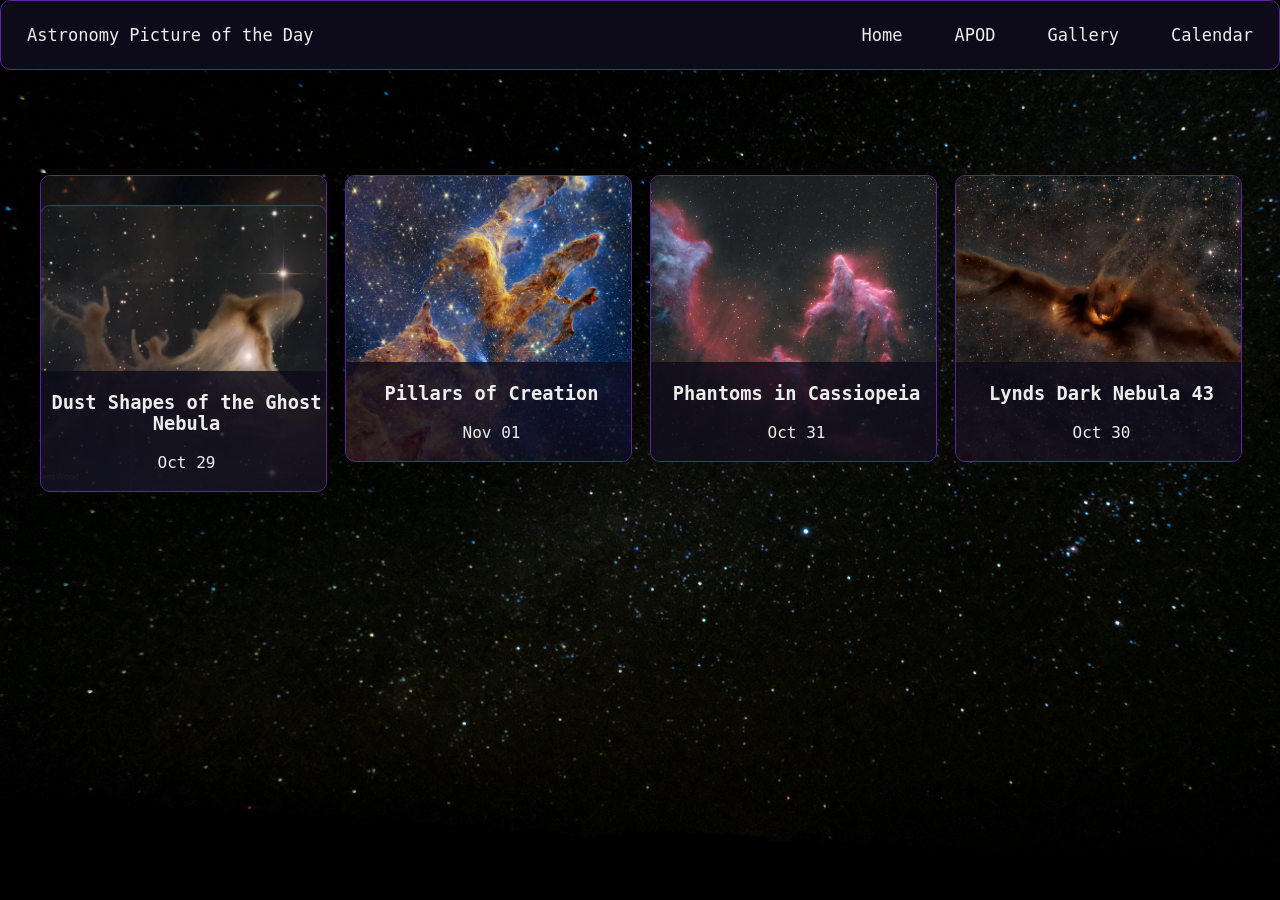
==== gallery.html @ 5e90b877 "Add files via upload" ====
<!DOCTYPE html>
<html>
    <head>
        <meta charset="utf-8" lang="en-us">
        <link rel="stylesheet" href="styles.css">
        <title>Gallery</title>       
    </head>
    <body>
        <header>
            <div class="nav-bar">
                <a href="index.html" id="icon">Astronomy Picture of the Day</a>
                <a href="calendar.html" class="nav">Calendar</a>
                <a href="gallery.html" class="nav">Gallery</a>
                <a href="apod/1122025.html" class="nav">APOD</a>
                <a class="nav-selected" href="index.html">Home</a>
            </div>
        </header>

        <main>
            <div class="gallery-container">
                <a href="apod/1122025.html">
                <div class="gallery-item" >
                    <img src="assets/img/1122025.jpg">
                    <div class="gallery-info">
                        <h3>IRAS 04302: Butterfly Disk Planet Formation</h3>
                        <p>Nov 02</p>
                    </div>
                </div>
                </a>
                
                <a href="apod/1112025.html">
                <div class="gallery-item" >
                    <img src="assets/img/1112025.png">
                    <div class="gallery-info">
                        <h3>Pillars of Creation</h3>
                        <p>Nov 01</p>
                    </div>
                </div>
                </a>

                <a href="apod/10312025.html">
                <div class="gallery-item" >
                    <img src="assets/img/10312025.png">
                    <div class="gallery-info">
                        <h3>Phantoms in Cassiopeia</h3>
                        <p>Oct 31</p>
                    </div>
                </div>
                </a>

                <a href="apod/10302025.html">
                <div class="gallery-item" >
                    <img src="assets/img/10302025.jpg">
                    <div class="gallery-info">
                        <h3>Lynds Dark Nebula 43</h3>
                        <p>Oct 30</p>
                    </div>
                </div>
                </a>

                <a href="apod/10292025.html">
                <div class="gallery-item" >
                    <img src="assets/img/10292025.jpg">
                    <div class="gallery-info">
                        <h3>Dust Shapes of the Ghost Nebula</h3>
                        <p>Oct 29</p>
                    </div>
                </div>
                </a>
            </div>
        </main>
    </body>
</html>
---- styles.css ----
@font-face {
    font-family: space-mono;
    src: url(https://fonts.google.com/specimen/Space+Mono);
}
@font-face {
    font-family: plus-jakarta-sans;
    src: url(https://fonts.google.com/specimen/Plus+Jakarta+Sans);
}

html, body {
    background: url(assets/img/background.jpg), #0D0D0D;
    background-size: cover;
    background-position: center;
    background-repeat: no-repeat;
    margin: 0px;
    overflow-x: hidden;
    height: 100%;
}

header {
    position: fixed;
    top: 0;
    width: 100%;
    z-index: 10;
}
.nav-bar {
    background-color: #0D0B1A;
    overflow-x: hidden;
    border-style: solid;
    border-width: thin;
    border-radius: 10px;
    border-color: #5E239D;
}

.nav-bar a {
    float: right;
    color: #EDEDED;
    text-align: center;
    padding: 24px 26px;
    text-decoration: none;
    font-size: 17px;
    font-family: space-mono, monospace;
    transition: all 0.2s ease-in-out;
    border-radius: 10px;
}

.nav-bar a:not(#icon):hover {
    background-color: 	rgb(224, 170, 255, 0.5);
    transform: scale(1.0); 
    color: #EDEDED;
}

.nav-bar #icon {
    float: left;
    color: #EDEDED;
    text-align: center;
    padding: 24px 26px;
    text-decoration: none;
    font-size: 17px;
}

main {
    margin-top: 155px;
}

.container {
    height: 30vw;
    width: 100vw;
    padding: 10px;
}

#welcome {
    display: flex;
}

#apod-page {
    display: flex;
}

.column-container {
    flex: 50%;
    flex-direction: column;
    padding: 10px;
    color: #EDEDED;
    display: flex;
    justify-content: center;
    align-items: center;
    height: 30vw;
    text-align: center;
}

.column-container h1, h2, h3, h4, h5, h6 {
    color: #EDEDED;
    font-family: space-mono, monospace;
}

.column-container p, a, b {
    color: #EDEDED;
    font-family: plus-jakarta-sans, monospace;
}

.column-container h4 {
  margin-top: 2px;
  margin-bottom: 2px;
  line-height: 1.5; /* optional: keeps text compact but readable */
}

.image-container {
    width: auto;
    max-width: 100%;
    max-height: 30vw;
    height: auto;
    display: inline-block;
    border: thin solid #5E239D;
    border-radius: 10px;
    object-fit: contain;
}

.buttons-container button {
    background-color: rgba(224, 170, 255, 0.1);
    border: none;
    color: #EDEDED;
    text-align: center;
    display: inline-block;
    cursor: pointer;
    padding: 13px;
    border-radius: 10px;
    transition: all 0.2s ease-in-out;
}

.buttons-container button:hover {
    background-color: rgba(224, 170, 255, 0.5);
    transform: scale(1.1); 
}

.buttons-container {
    display: flex;
    width: 25%;
    justify-content: space-between;
}

.desc-container {
    flex: 50%;
    flex-direction: column;
    padding: 10px;
    color: #EDEDED;
    display: flex;
    justify-content: flex-start;
    align-items: flex-start;
    height: 30vw;
      
}

.desc-container h1, h2, h3, h4, h5, h6 {
    color: #EDEDED;
    font-family: space-mono, monospace;
    text-align: center; 
}

.desc-container p, a {
    color: #EDEDED;
    font-family: plus-jakarta-sans, monospace;
}

.desc-container {
    flex: 50%;
    flex-direction: column;
    padding: 10px;
    color: #EDEDED;
    display: flex;
    justify-content: flex-start;
    align-items: center;
    height: 30vw;
      
}


.desc-buttons-container button {
    background-color: rgba(224, 170, 255, 0.1);
    border: none;
    color: #EDEDED;
    text-align: center;
    display: inline-block;
    cursor: pointer;
    padding: 13px;
    border-radius: 10px;
    transition: all 0.2s ease-in-out;
}

.desc-buttons-container button:hover {
    background-color: rgba(224, 170, 255, 0.5);
    transform: scale(1.1); 
}

.desc-buttons-container {
    display: flex;
    width: 100%;
    justify-content: space-evenly;
}

.gallery-container {
    margin-top: 155px;
    display: grid;
    grid-template-columns: repeat(auto-fill, minmax(250px, 1fr));
    grid-auto-rows: 10px; /* base unit for the masonry effect */
    gap: 20px;
    padding: 20px 40px;
    height: 5vw;
}

.gallery-item {
    background-color: rgba(224, 170, 255, 0.05);
    border: thin solid #5E239D;
    border-radius: 10px;
    overflow: hidden;
    transition: all 0.3s ease-in-out;
    width: 100%;
    max-width: 400px;
    max-height: 300px;
    text-align: center;
    display: flex;
    flex-direction: column;
    justify-content: flex-start;
    grid-row-end: span 30;
    aspect-ratio: 1 / 1;
    position: relative;
    overflow: hidden;
}

.gallery-item:hover {
    transform: scale(1.03);
}
.gallery-item img {
    width: 100%;
    height: 100%;
    object-fit: cover; 
    aspect-ratio: auto; 
    border-bottom: thin solid #5E239D;
    flex-grow: 1; 
    text-decoration: none;

}

.gallery-info {
    color: #EDEDED;
    font-family: plus-jakarta-sans, monospace;
    padding: 3px;
    position: absolute;
    bottom: 0;
    left: 0;
    width: 100%;
    background: rgba(13, 11, 26, 0.8);
}

footer {
    padding-top: 155px;
}
.footer {
    color: #EDEDED;
    width: 100vw;
    height: 10%;
    display: flex;
    justify-content: center;
    align-items: center;
    flex-direction: column;
    line-height: 0.9px;
    font-family: plus-jakarta-sans, monospace;
    border-top-style: solid;
    border-top-width: thick;
    border-radius: 10px;
    border-top-color: #EDEDED;
    
}

::-webkit-scrollbar {
  width: 10px;
  max-height: 10px;
}

::-webkit-scrollbar-track {
 display: none;
}

::-webkit-scrollbar-thumb {
  background: #0D0B1A;
  border-radius: 10px;
}

::-webkit-scrollbar-thumb:hover {
  background: #efe;
} 

.calendar-container {
    display: grid;
    grid-template-columns: repeat(auto-fill, minmax(250px, 1fr));
    grid-auto-rows: 10px; 
    gap: 20px;
    padding: 20px 40px;
    height: 5vw;

}

.calendar-year {
        text-align: center;
    color: #EDEDED;
    font-family: space-mono, monospace;
}

.calendar-item {
    background-color: rgba(224, 170, 255, 0.05);
    border: thin solid #5E239D;
    border-radius: 10px;
    overflow: hidden;
    transition: all 0.3s ease-in-out;
    width: 100%;
    max-width: 400px;
    max-height: 300px;
    text-align: center;
    display: flex;
    flex-direction: column;
    justify-content: flex-start;
    grid-row-end: span 30;
    position: relative;
    overflow: hidden;
}

.calendar-month {
    color: #EDEDED;
    font-family: plus-jakarta-sans, monospace;
    padding: 5px;
    position: absolute;
    top: 0;
    left: 0;
    width: 100%;
    background: rgba(13, 11, 26, 0.8);
}

.calendar-days {
    display: grid;
    grid-template-columns: repeat(auto-fill, minmax(250px, 1fr));
    grid-auto-rows: 1px; 
    column-count: 7;
    gap: 10px;
    padding: 20px 40px;
    height: 5vw;
    color: #EDEDED;
}
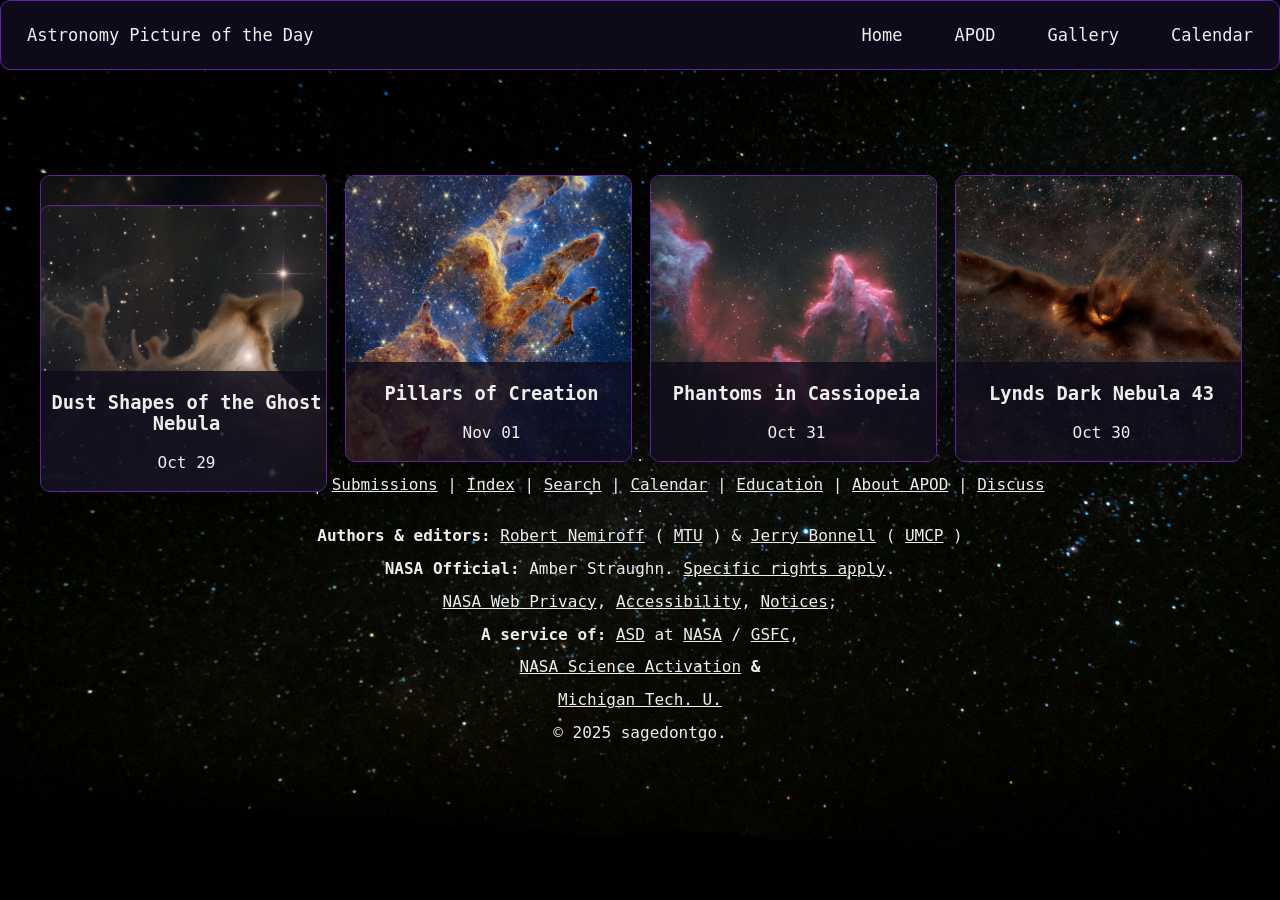
==== commit fb1457e9: "Add files via upload" ====
--- a/gallery.html
+++ b/gallery.html
@@ -8,11 +8,11 @@
     <body>
         <header>
             <div class="nav-bar">
-                <a href="index.html" id="icon">Astronomy Picture of the Day</a>
-                <a href="calendar.html" class="nav">Calendar</a>
+                <a href="home.html" id="icon">Astronomy Picture of the Day</a>
+                <a href="calendar/2025.html" class="nav">Calendar</a>
                 <a href="gallery.html" class="nav">Gallery</a>
                 <a href="apod/1122025.html" class="nav">APOD</a>
-                <a class="nav-selected" href="index.html">Home</a>
+                <a class="nav-selected" href="home.html">Home</a>
             </div>
         </header>
 
@@ -68,6 +68,59 @@
                 </div>
                 </a>
             </div>
+                <div class="footer">
+                    <hr>
+                    <p>
+                        <a href="http://www.star.ucl.ac.uk/~apod/apod/archivepix.html">Archive</a> |
+                        <a href="submissions.html">Submissions</a> |
+                        <a href="index.html">Index</a> |
+                        <a href="search.html">Search</a> |
+                        <a href="calendar/2025.html">Calendar</a> |
+                        <a href="education.html">Education</a> |
+                        <a href="about_apod.html">About APOD</a> |
+                        <a href="https://asterisk.apod.com/viewtopic.php?t=44708">Discuss</a>
+                    </p>
+
+                    <hr>
+                    <p>
+                        <b>Authors & editors: </b>
+                        <a href="http://www.phy.mtu.edu/faculty/Nemiroff.html">Robert Nemiroff</a>
+                        (
+                            <a href="http://www.phy.mtu.edu/">MTU</a>
+                        )
+                        &
+                        <a href="https://antwrp.gsfc.nasa.gov/htmltest/jbonnell/www/bonnell.html">Jerry Bonnell</a>
+                        (
+                            <a href="http://www.astro.umd.edu/">UMCP</a>
+                        )
+                    </p>
+                    <p>
+                        <b>NASA Official: </b>
+                        Amber Straughn.
+                        <a href="http://www.star.ucl.ac.uk/~apod/apod/lib/about_apod.html#srapply">Specific rights apply</a>.
+                    </p>
+                    <p>
+                    <a href="https://www.nasa.gov/about/highlights/HP_Privacy.html">NASA Web Privacy</a>,
+                    <a href="https://www.nasa.gov/general/accessibility/">Accessibility</a>,
+                    <a href="https://www.nasa.gov/privacy/">Notices</a>;
+                    </p>
+                    <p>
+                        <b>A service of: </b>
+                        <a href="https://astrophysics.gsfc.nasa.gov/">ASD</a> at 
+                        <a href="https://www.nasa.gov/">NASA</a> /
+                        <a href="https://www.nasa.gov/centers/goddard/">GSFC</a>,
+                    </p>
+                    <p>
+                        <a href="https://science.nasa.gov/learners">NASA Science Activation</a> 
+                        <b>&</b>
+                    </p>
+                    <p>
+                        <a href="http://www.mtu.edu/">Michigan Tech. U.</a> 
+                    </p>
+                    <p>
+                        ©️ 2025 sagedontgo.
+                    </p>
+                </div>
         </main>
     </body>
 </html>
--- a/styles.css
+++ b/styles.css
@@ -102,7 +102,7 @@
 .column-container h4 {
   margin-top: 2px;
   margin-bottom: 2px;
-  line-height: 1.5; /* optional: keeps text compact but readable */
+  line-height: 1.5;
 }
 
 .image-container {
@@ -137,6 +137,23 @@
     display: flex;
     width: 25%;
     justify-content: space-between;
+}
+
+.button {
+    background-color: rgba(224, 170, 255, 0.1);
+    border: none;
+    color: #EDEDED;
+    text-align: center;
+    display: inline-block;
+    cursor: pointer;
+    padding: 13px;
+    border-radius: 10px;
+    transition: all 0.2s ease-in-out;
+}
+
+.button:hover {
+    background-color: rgba(224, 170, 255, 0.5);
+    transform: scale(1.1);
 }
 
 .desc-container {
@@ -252,10 +269,9 @@
     background: rgba(13, 11, 26, 0.8);
 }
 
-footer {
-    padding-top: 155px;
-}
+
 .footer {
+    padding-top: 15%;
     color: #EDEDED;
     width: 100vw;
     height: 10%;
@@ -265,10 +281,6 @@
     flex-direction: column;
     line-height: 0.9px;
     font-family: plus-jakarta-sans, monospace;
-    border-top-style: solid;
-    border-top-width: thick;
-    border-radius: 10px;
-    border-top-color: #EDEDED;
     
 }
 
@@ -291,57 +303,141 @@
 } 
 
 .calendar-container {
-    display: grid;
-    grid-template-columns: repeat(auto-fill, minmax(250px, 1fr));
-    grid-auto-rows: 10px; 
-    gap: 20px;
-    padding: 20px 40px;
-    height: 5vw;
-
+  display: grid;
+  grid-template-columns: repeat(auto-fill, minmax(250px, 1fr));
+  gap: 20px;
+  padding: 20px 40px;
 }
 
 .calendar-year {
-        text-align: center;
-    color: #EDEDED;
-    font-family: space-mono, monospace;
+  text-align: center;
+  color: #EDEDED;
+  font-family: space-mono, monospace;
 }
 
 .calendar-item {
-    background-color: rgba(224, 170, 255, 0.05);
-    border: thin solid #5E239D;
-    border-radius: 10px;
-    overflow: hidden;
-    transition: all 0.3s ease-in-out;
-    width: 100%;
-    max-width: 400px;
-    max-height: 300px;
-    text-align: center;
-    display: flex;
-    flex-direction: column;
-    justify-content: flex-start;
-    grid-row-end: span 30;
-    position: relative;
-    overflow: hidden;
+  background-color: rgba(224, 170, 255, 0.05);
+  border: thin solid #5E239D;
+  border-radius: 10px;
+  overflow: hidden;
+  transition: all 0.3s ease-in-out;
+  text-align: center;
+  display: flex;
+  flex-direction: column;
+  position: relative;
 }
 
 .calendar-month {
-    color: #EDEDED;
-    font-family: plus-jakarta-sans, monospace;
-    padding: 5px;
-    position: absolute;
-    top: 0;
-    left: 0;
-    width: 100%;
-    background: rgba(13, 11, 26, 0.8);
+  color: #EDEDED;
+  font-family: plus-jakarta-sans, monospace;
+  padding: 10px 0;
+  background: rgba(13, 11, 26, 0.8);
+  font-weight: bold;
+}
+
+.calendar-weekdays {
+  display: grid;
+  grid-template-columns: repeat(7, 1fr);
+  color: #EDEDED;
+  font-family: space-mono, monospace;
+  background: rgba(13, 11, 26, 0.4);
+  padding: 5px 0;
+}
+
+.calendar-weekdays div {
+  text-align: center;
+  font-size: 0.9rem;
 }
 
 .calendar-days {
-    display: grid;
-    grid-template-columns: repeat(auto-fill, minmax(250px, 1fr));
-    grid-auto-rows: 1px; 
-    column-count: 7;
-    gap: 10px;
-    padding: 20px 40px;
-    height: 5vw;
-    color: #EDEDED;
+  display: grid;
+  grid-template-columns: repeat(7, 1fr);
+  color: #EDEDED;
+  font-family: plus-jakarta-sans, monospace;
+  padding: 10px;
+  gap: 4px;
+}
+
+.calendar-days div {
+  text-align: center;
+  padding: 5px 0;
+  border-radius: 4px;
+  background: rgba(224, 170, 255, 0.03);
+  transition: background 0.3s ease-in-out;
+}
+
+.calendar-days div:hover {
+  background: rgba(224, 170, 255, 0.15);
+}
+
+.empty {
+  background: transparent;
+}
+
+.submissions {
+    color: #EDEDED;
+    text-align: center;
+    display: flex;
+    flex-flow: column;
+    justify-content: center;
+    align-items: center;
+}
+
+.submissions h1 {
+    font-family: space-mono, monospace;
+    
+}
+
+.submissions p {
+    font-family: plus-jakarta-sans, monospace;
+    
+}
+
+.about-apod h1, h2, h3 {
+    color: #EDEDED;
+    text-align: center;
+    display: flex;
+    flex-flow: column;
+    justify-content: center;
+    align-items: center;
+    font-family: space-mono, monospace;
+}
+
+.about-apod {
+    color: #EDEDED;
+    text-align: left;
+    display: flex;
+    flex-flow: column;
+    padding: 16px;
+    font-family: plus-jakarta-sans, monospace;
+}
+
+.index {
+    flex: 50%;
+    flex-direction: column;
+    padding: 10px;
+    color: #EDEDED;
+    display: flex;
+    height: 30vw;
+    margin-bottom: 450px;
+}
+
+.index h1, h2, h3, h4, h5, h6 {
+    color: #EDEDED;
+    font-family: space-mono, monospace;
+    justify-content: left;
+    align-items: left;
+}
+
+.index p, a, b {
+    color: #EDEDED;
+    font-family: plus-jakarta-sans, monospace;
+    justify-content: center;
+    align-items: center;
+}
+
+.index h4 {
+  margin-top: 2px;
+  margin-bottom: 2px;
+  line-height: 1.5; /* optional: keeps text compact but readable */
 }
